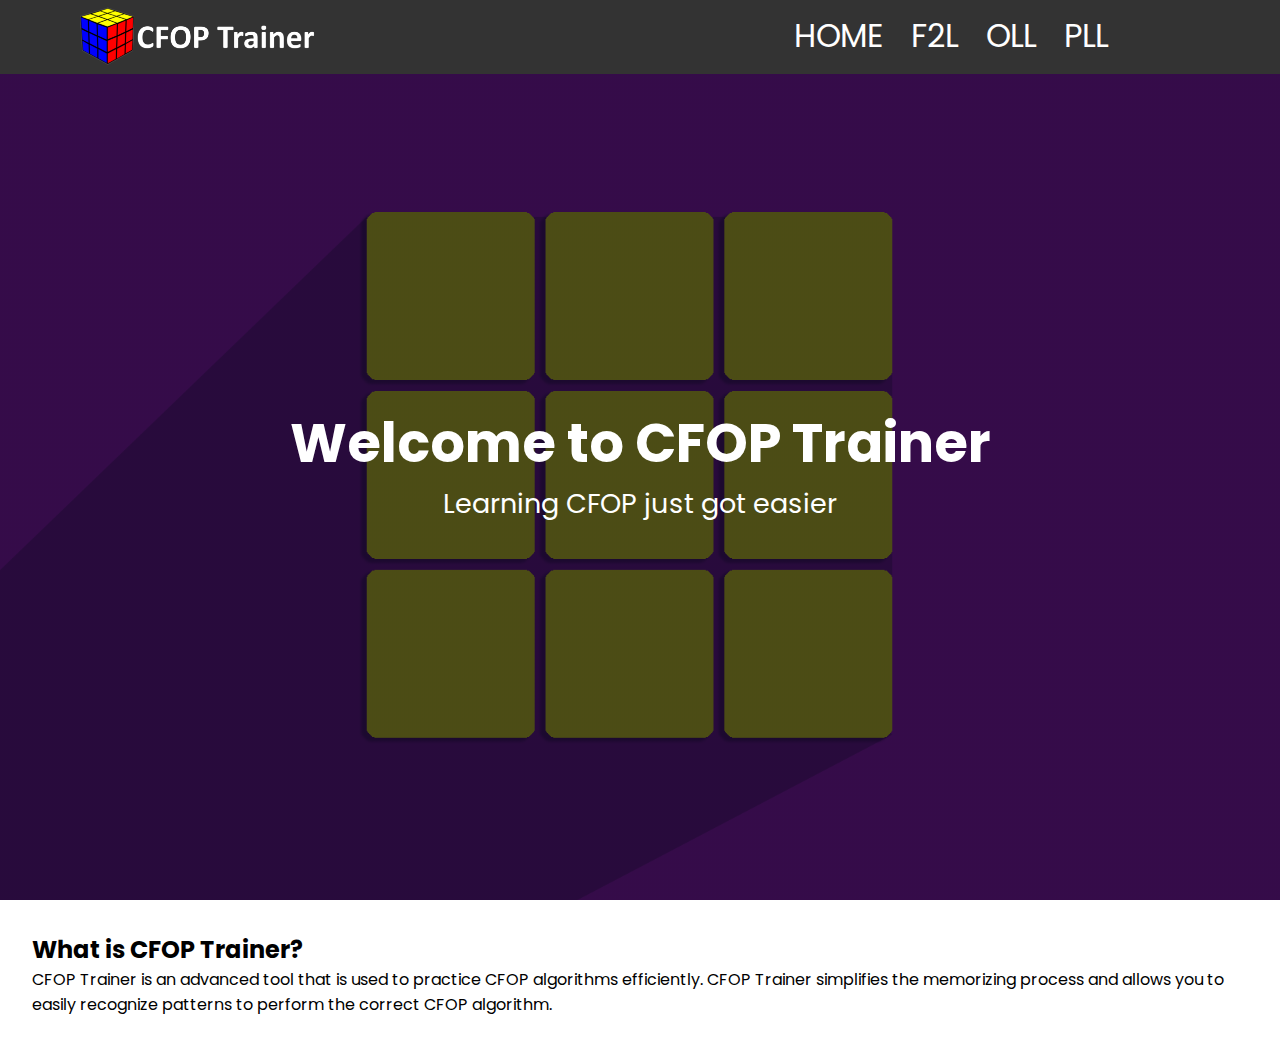
==== index.html @ bb2bc138 "initialcommit" ====
<!DOCTYPE html>
<html lang="en">
    <head>
        <meta charset="UTF-8">
        <meta http-equiv="X-UA-Compatible" content="IE=edge">
        <meta name="viewport" content="width=device-width, initial-scale=1.0">
        <link rel="stylesheet" href="styles.css">
        <link rel="preconnect" href="https://fonts.googleapis.com">
        <link rel="preconnect" href="https://fonts.gstatic.com" crossorigin>
        <link href="https://fonts.googleapis.com/css2?family=Poppins:ital,wght@0,200;0,400;0,600;0,700;1,100&display=swap" rel="stylesheet">
        <title>CFOP Trainer</title>
    </head>
    <body>
        <section class="header">
            <nav>
                <a href="index.html"><img src="images/cfopLogo.png"></a>
                <div class="nav-links">
                    <ul class="navigation">
                        <li><a href="index.html">HOME</a></li>
                        <li><a href="F2L.html">F2L</a></li>
                        <li><a href="OLL.html">OLL</a></li>
                        <li><a href="PLL.html">PLL</a></li>
                    </ul> 
                </div>
            </nav>
        </section>
        <main>
            <div class="title">
                <div class="homeTitle">
                    <h1>Welcome to CFOP Trainer</h1>
                    <p>Learning CFOP just got easier</p>
                </div>
            </div>
            <div class="infoHome">
                <h2>What is CFOP Trainer?</h2>
                <p>
                    CFOP Trainer is an advanced tool that is used to practice CFOP algorithms efficiently. CFOP Trainer simplifies the memorizing process and allows you to easily recognize patterns to perform the correct CFOP algorithm.
                </p>
            </div>
        </main>
    </body>
</html>
---- styles.css ----
* {
    margin: 0;
    padding: 0;
    font-family: 'Poppins', sans-serif;
}
main {
    padding-top: 7.5vh;
}
.title {
    height: 92.5vh;
    width: 100%;
    background-image: linear-gradient(rgba(4,9,30,0.7),rgba(4,9,30,0.7)),url(images/cfopHome.png);
    background-position: center;
    background-size: cover;
}
/*
.homeTitle {
    top: 50%;
    left: 50%;
    transform: translate(-50%,-50%);
    position: absolute;
    color: white;
    text-align: center;
}
*/
.homeTitle {
    padding: 37.25vh 0;
    color: white;
    text-align: center;
}
.homeTitle h1 {
    font-size: 6vh;
}
.homeTitle p {
    font-size: 3vh;
}
.heading {
    color: black;
    text-align: center;
    padding: 2em;
}

.stepHeading {
    color: black;
    text-align: center;
    padding: 2em;
}

.body {
    color: black;
    text-align: center;
    padding-left: 10em;
    padding-right: 10em;
}
nav {
    display: flex;
    justify-content: space-between;
    align-items: center;
    background-color: #333;
    position: fixed;
    width: 100%;
    overflow: hidden;
}
nav img {
    width: 15em;
    margin-left: 5em;
}
.nav-links {
    flex: 1;
    text-align: right;
    margin-right: 10em;
}
.nav-links ul li {
    list-style: none;
    display: inline-block;
    padding: 8px 12px;
}
.nav-links ul li a {
    color: #fff;
    text-decoration: none;
    font-size: 2em;
}
.nav-links ul li::after {
    content: '';
    width: 0%;
    height: 2px;
    background: #f44336;
    display: block;
    margin: auto;
    transition: 0.5s;
}
.nav-links ul li:hover::after{
    width: 100%;
}
.infoHome { 
    margin: 2em;
}
/*
.navigation {
    list-style-type: none;
    margin: 0;
    padding: 0;
    overflow: hidden;
    background-color: #333;
    position: fixed;
    top: 0;
    width: 100%;
}

.navigation li {
    float: left;
}

.navigation li a {
    display: block;
    color: white;
    text-align: center;
    padding: 1em 1em;
    text-decoration: none;
}

.navigation li a:hover {
    background-color: #111;
}
*/
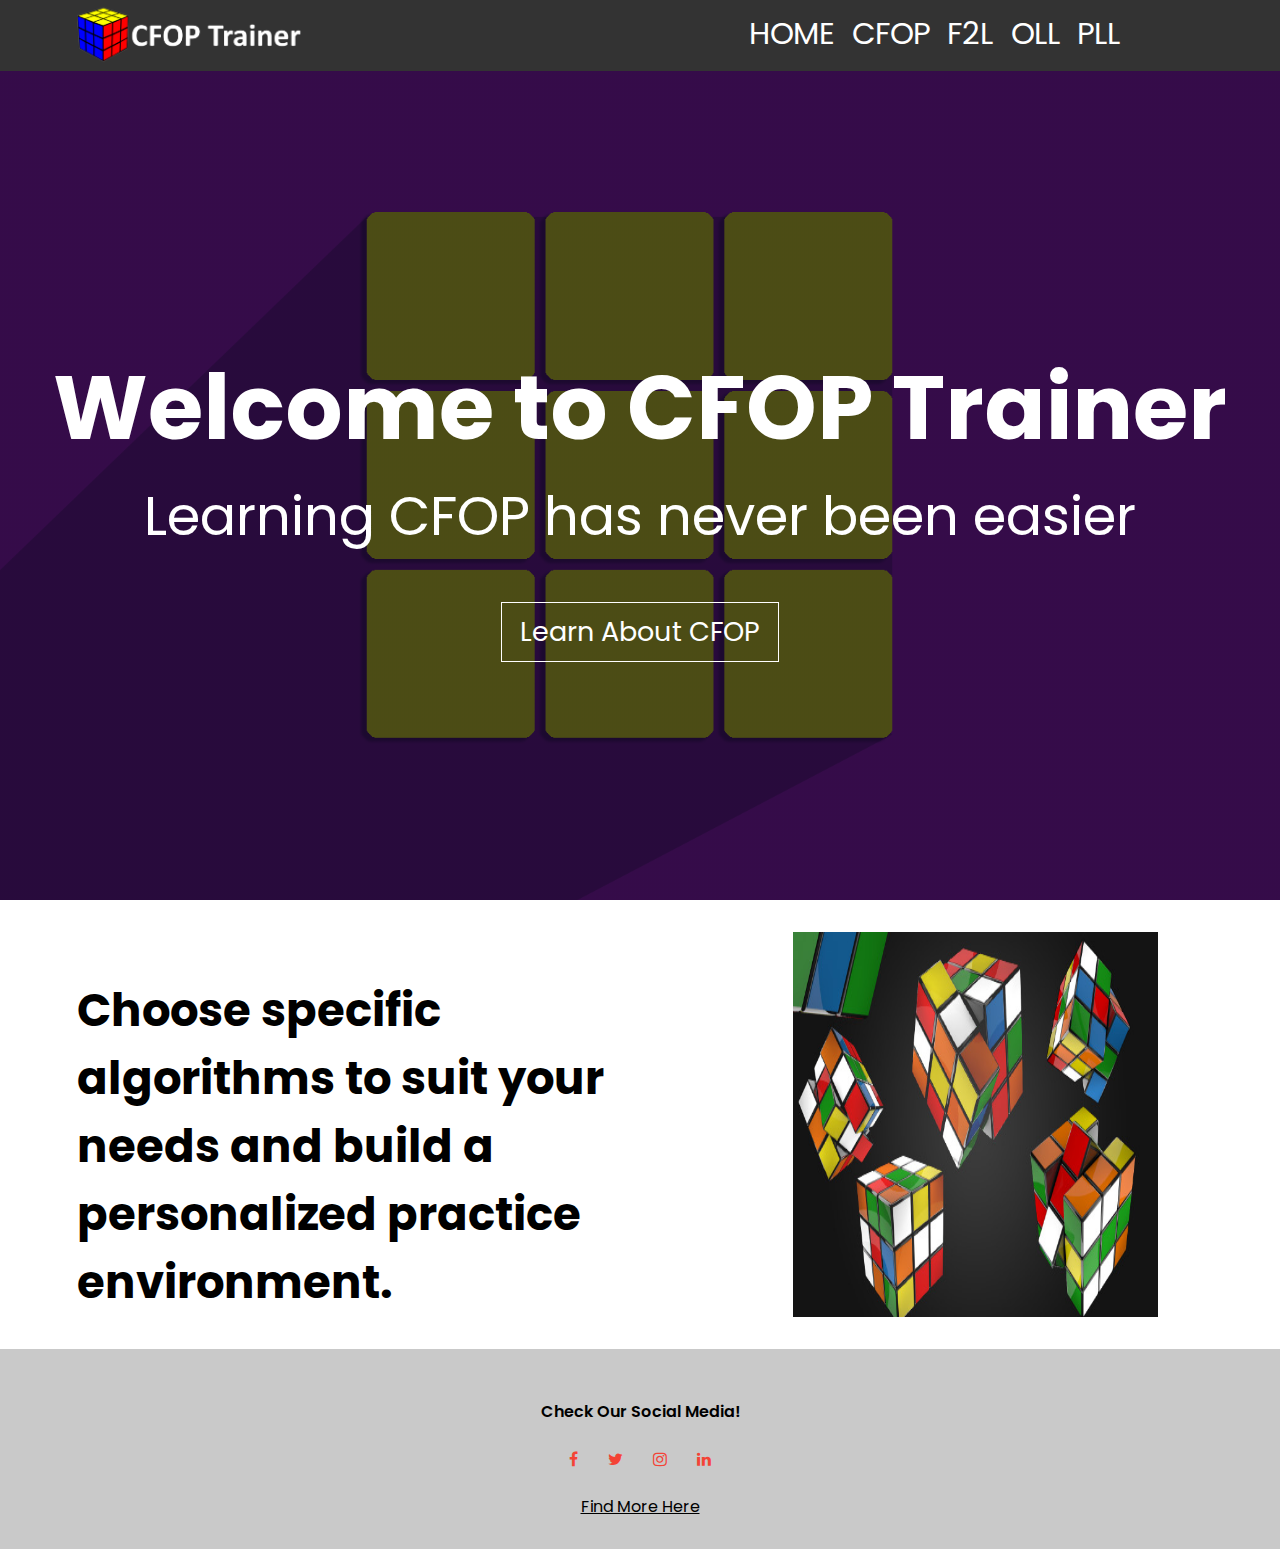
==== commit 2a4f55a9: "updated f2l capabilties" ====
--- a/index.html
+++ b/index.html
@@ -8,35 +8,52 @@
         <link rel="preconnect" href="https://fonts.googleapis.com">
         <link rel="preconnect" href="https://fonts.gstatic.com" crossorigin>
         <link href="https://fonts.googleapis.com/css2?family=Poppins:ital,wght@0,200;0,400;0,600;0,700;1,100&display=swap" rel="stylesheet">
+        <link rel="stylesheet" href="https://cdnjs.cloudflare.com/ajax/libs/font-awesome/4.7.0/css/font-awesome.min.css">
         <title>CFOP Trainer</title>
+        <link rel="icon" href="https://i.pinimg.com/originals/e9/ea/11/e9ea1149359a3d087f5bd946372ab840.png">
+        <script defer src="code.js"></script>
     </head>
     <body>
-        <section class="header">
+        <header class="header">
             <nav>
                 <a href="index.html"><img src="images/cfopLogo.png"></a>
                 <div class="nav-links">
                     <ul class="navigation">
                         <li><a href="index.html">HOME</a></li>
+                        <li><a href="CFOP.html">CFOP</a></li>
                         <li><a href="F2L.html">F2L</a></li>
                         <li><a href="OLL.html">OLL</a></li>
                         <li><a href="PLL.html">PLL</a></li>
                     </ul> 
                 </div>
             </nav>
-        </section>
+        </header>
         <main>
             <div class="title">
                 <div class="homeTitle">
                     <h1>Welcome to CFOP Trainer</h1>
-                    <p>Learning CFOP just got easier</p>
+                    <p>Learning CFOP has never been easier</p>
+                    <a href="CFOP.html" class="learn-btn">Learn About CFOP</a>
                 </div>
             </div>
             <div class="infoHome">
-                <h2>What is CFOP Trainer?</h2>
-                <p>
-                    CFOP Trainer is an advanced tool that is used to practice CFOP algorithms efficiently. CFOP Trainer simplifies the memorizing process and allows you to easily recognize patterns to perform the correct CFOP algorithm.
-                </p>
+                <div>
+                    <p>
+                        Choose specific algorithms to suit your needs and build a personalized practice environment.
+                    </p>
+                </div>
+                <img src="images/cubeTransition.jpg" class="infoImg">
             </div>
         </main>
+        <footer class="footer">
+            <h4>Check Our Social Media!</h4>
+            <div class="icons">
+                <i class="fa fa-facebook"></i>
+                <i class="fa fa-twitter"></i>
+                <i class="fa fa-instagram"></i>
+                <i class="fa fa-linkedin"></i>
+            </div>
+            <a href="https://noahtylee.github.io/" target=”_blank”>Find More Here</a>
+        </footer>
     </body>
 </html>--- a/styles.css
+++ b/styles.css
@@ -2,6 +2,10 @@
     margin: 0;
     padding: 0;
     font-family: 'Poppins', sans-serif;
+}
+img {
+    width: 100%;
+    height: auto;
 }
 main {
     padding-top: 7.5vh;
@@ -24,16 +28,197 @@
 }
 */
 .homeTitle {
-    padding: 37.25vh 0;
+    padding: 30.25vh 0;
     color: white;
     text-align: center;
 }
 .homeTitle h1 {
+    font-size: 10vh;
+}
+.homeTitle p {
     font-size: 6vh;
 }
-.homeTitle p {
+.infoLearn { 
+    height: 92.5vh;
+    width: 100%;
+    background-image: linear-gradient(rgba(4,9,30,0.7),rgba(4,9,30,0.7)),url(images/cfopLearn.png);
+    background-position: center;
+    background-size: cover;
+}
+.headingLearn {
+    padding: 30.25vh 0;
+    color: white;
+    text-align: center;
+}
+.headingLearn h1 {
+    font-size: 10vh;
+}
+.headingLearn p {
+    font-size: 4vh;
+    margin: 0 20vh;
+}
+.stepsIntro {
+    text-align: center;
+    padding: 10vh;
+}
+.stepsIntro h2 {
+    font-size: 6vh;
+}
+.stepsIntro p {
     font-size: 3vh;
 }
+.steps {
+    display: grid;
+    grid-gap: 10vh;
+    grid-template-areas:
+        "cross f2l"
+        "oll pll";
+}
+.steps > button {
+    border-radius: 2vh;
+    border: 2px solid #000000;
+}
+.stepsCross {
+    color: white;
+    background-image: linear-gradient(rgba(4,9,30,0.7),rgba(4,9,30,0.7)),url(images/cfopCross.png);
+    background-position: center;
+    background-size: 100%;
+    padding: 10vh 0;
+    margin-left: 10vh;
+    text-align: center;
+    font-size: 10vh;
+    cursor: pointer;
+}
+.stepsF2l {
+    color: white;
+    background-image: linear-gradient(rgba(4,9,30,0.7),rgba(4,9,30,0.7)),url(images/cfopF2L.png);
+    background-position: center;
+    background-size: 100%;
+    padding: 10vh 9vh;
+    margin-right: 10vh;
+    text-align: center;
+    font-size: 10vh;
+    cursor: pointer;
+}
+.stepsOll {
+    color: white;
+    background-image: linear-gradient(rgba(4,9,30,0.7),rgba(4,9,30,0.7)),url(images/cfopOLL.png);
+    background-position: center;
+    background-size: 100%;
+    padding: 10vh 0;
+    margin-left: 10vh;
+    margin-bottom: 10vh;
+    text-align: center;
+    font-size: 10vh;
+    cursor: pointer;
+}
+.stepsPll {
+    color: white;
+    background-image: linear-gradient(rgba(4,9,30,0.7),rgba(4,9,30,0.7)),url(images/cfopPLL.png);
+    background-position: center;
+    background-size: 100%;
+    padding: 10vh 0;
+    margin-right: 10vh;
+    margin-bottom: 10vh;
+    text-align: center;
+    font-size: 10vh;
+    cursor: pointer;
+}
+.popup {
+    position: fixed;
+    top: 50%;
+    left: 50%;
+    transform: translate(-50%, -50%) scale(0);
+    transition: 200ms ease-in-out;
+    border: none;
+    z-index: 10;
+    background-color: white;
+    width: 500px;
+    max-width: 80%;
+    box-shadow: 5px 5px;
+}
+.popup.active {
+    transform: translate(-50%, -50%) scale(1);
+}
+.popupHeader {
+    padding: 10px 15px;
+    display: flex;
+    justify-content: space-between;
+    align-items: center;
+    border-bottom: 1px solid black;
+}
+.popupHeader .popupTitle {
+    font-size: 1.25rem;
+    font-weight: bold;
+}
+.popupHeader .popupClose {
+    cursor: pointer;
+    border: none;
+    outline: none;
+    background: none;
+    font-size: 1.25rem;
+    font-weight: bold;
+}
+.popupContent {
+    padding: 10px 15px;
+}
+#overlay {
+    position: fixed;
+    opacity: 0;
+    top: 0;
+    left: 0;
+    right: 0;
+    bottom: 0;
+    background-color: rgba(0,0,0,0.5);
+    pointer-events: none;
+}
+#overlay.active {
+    opacity: 1;
+    pointer-events: all;
+}
+/*
+.popup .overlay {
+    position: fixed;
+    top: 0px;
+    left: 0px;
+    width: 100vw;
+    height: 100vh;
+    background: rgba(0, 0, 0, 0, 0.7);
+    z-index: 1;
+}
+.popup .content {
+    position: absolute;
+    top: 50%;
+    left: 50%;
+    transform: translate(-50%,-50%) scale(0);
+    background: #fff;
+    width: 450px;
+    height: 220px;
+    z-index: 2;
+    text-align: center;
+    padding: 20px;
+    box-sizing: border-box;
+}
+.popup .close-btn {
+    position: absolute;
+    right: 20px;
+    top: 20px;
+    width: 30px;
+    height: 30px;
+    background: #222;
+    color: #fff;
+    text-align: center;
+    border-radius: 50%;
+}
+.popup.active .overlay {
+    display: block;
+}
+.popup.active .content {
+    transition: all 399ms ease-in-out;
+    transform: translate(-50%,-50%) scale(1);
+}
+*/
+/*
 .heading {
     color: black;
     text-align: center;
@@ -52,6 +237,7 @@
     padding-left: 10em;
     padding-right: 10em;
 }
+*/
 nav {
     display: flex;
     justify-content: space-between;
@@ -60,25 +246,26 @@
     position: fixed;
     width: 100%;
     overflow: hidden;
+    z-index: 20;
 }
 nav img {
-    width: 15em;
-    margin-left: 5em;
+    width: 25.5vh;
+    margin-left: 8.5vh;
 }
 .nav-links {
     flex: 1;
     text-align: right;
-    margin-right: 10em;
+    margin-right: 17vh;
 }
 .nav-links ul li {
     list-style: none;
     display: inline-block;
-    padding: 8px 12px;
+    padding: 0.5vh 0.75vh;
 }
 .nav-links ul li a {
     color: #fff;
     text-decoration: none;
-    font-size: 2em;
+    font-size: 3.4vh;
 }
 .nav-links ul li::after {
     content: '';
@@ -92,8 +279,162 @@
 .nav-links ul li:hover::after{
     width: 100%;
 }
+.learn-btn {
+    display: inline-block;
+    text-decoration: none;
+    color: #fff;
+    border: 1px solid #fff;
+    padding: 1vh 2vh;
+    font-size: 3vh;
+    background: transparent;
+    position: relative;
+    cursor: pointer;
+    margin-top: 5vh;
+}
+.learn-btn:hover {
+    border: 1px solid #f44336;
+    background: #f44336;
+    transition: 1s;
+}
 .infoHome { 
-    margin: 2em;
+    padding: 2em;
+    display: flex;
+}
+.infoHome p {
+    font-size: 5vh;
+    font-weight: 700;
+    margin-left: 5vh;
+    margin-top: 5vh;
+}
+.infoImg {
+    width: 30%;
+    height: auto;
+    margin: 0 10vh;
+}
+.steps button:hover {
+    transform: scale(1.2) perspective(1px);
+    transition: 0.5s;
+}
+.f2lHeading {
+    font-size: 4vh;
+    text-align: center;
+}
+.footer {
+    width: 100%;
+    text-align: center;
+    padding: 30px 0;
+    background-color: #c9c9c9;
+}
+.footer h4 {
+    margin-bottom: 1vh;
+    margin-top: 20px;
+    font-weight: 600;
+}
+.footer a {
+    color: black;
+}
+.icons .fa {
+    color: #f44336;
+    margin: 0 13px;
+    cursor: pointer;
+    padding: 18px 0;
+    margin-bottom: 1vh;
+}
+.f2lPanels {
+    width: 100%;
+    display: grid;
+    grid-template-columns: 1fr 2.5fr 1fr;
+}
+.leftPanelF2l button {
+    text-decoration: none;
+    color: black;
+    border: 0.5vh solid black;
+    border-radius: 2vh;
+    font-size: 3vh;
+    background: #00ffbb;
+    position: relative;
+    cursor: pointer;
+    padding: 1vh;
+    margin: 5vh;
+}
+.leftPanelF2l input {
+    margin: 2vh 5vh;
+}
+.leftPanelF2l label {
+    font-size: 1.5vw;
+}
+.centerPanelF2l {
+    border-right: 2px solid black;
+    border-left: 2px solid black;
+    height: 80.2vh;
+}
+#tempCentral {
+    display: block;
+    text-align: center;
+    font-size: 10vh;
+    margin: 0 10vh;
+    color: red;
+}
+#centralDisplay {
+    display: none;
+}
+.centerPanelF2l h2 {
+    text-align: center;
+}
+.centerPanelF2l img {
+    display: block;
+    width: auto;
+    height: 40vh;
+    margin-left: auto;
+    margin-right: auto;
+    margin-top: 1vh;
+    margin-bottom: 0;
+}
+.timerPosition {
+    display: grid;
+    grid-template-columns: 20% 60% 20%;
+}
+.timerF2l {
+    font-size: 10vh;
+    font-weight: 600;
+    text-align: center;
+    margin-bottom: 1vh;
+    display: grid;
+    grid-template-columns: 0.5fr 0.5fr 0.5fr 0.5fr 0.5fr;
+}
+#nextCase {
+    display: block;
+    text-decoration: none;
+    color: black;
+    border: 0.5vh solid black;
+    border-radius: 1vh;
+    font-size: 2.5vh;
+    background: #00ffbb;
+    position: relative;
+    cursor: pointer;
+    margin: 0 auto;
+    padding: 1%;
+}
+#solutionsF2l {
+    display: none;
+    text-align: center;
+    font-size: 3vh;
+    margin-top: 3vh;
+}
+#statsF2l {
+    text-decoration: none;
+    color: black;
+    border: 0.5vh solid black;
+    border-radius: 1vh;
+    font-size: 2.5vh;
+    background: #00ffbb;
+    position: relative;
+    cursor: pointer;
+    padding: 0.5vh;
+    margin: 1vh 0;
+}
+.rightPanelF2l th {
+    border:1px solid black;
 }
 /*
 .navigation {
@@ -122,4 +463,176 @@
 .navigation li a:hover {
     background-color: #111;
 }
-*/+*/
+
+
+.casesDisplay {
+    display: none;
+}
+.caseSelectF2l img{
+    display: block;
+    border: 1px solid;
+    border-radius: 25px;
+    margin-left: auto;
+    margin-right: auto;
+    width: 1fr;
+    height: 1fr;
+    z-index: -10;
+}
+:checked+.caseSelectF2l img {
+    transform: scale(0.9);
+    box-shadow: 0 0 5px #333;
+    z-index: -1;
+    border: 5px solid;
+    border-color: #ff3c00;
+    margin-top: -4px;
+    margin-bottom: -4px;
+  }
+
+.cases {
+    position: fixed;
+    top: 50%;
+    left: 50%;
+    transform: translate(-50%, -50%) scale(0);
+    transition: 200ms ease-in-out;
+    border: none;
+    z-index: 10;
+    background-color: white;
+    width: 80%;
+    max-width: 80%;
+    box-shadow: 5px 5px;
+    max-height: 80%;
+    overflow: auto;
+}
+.cases.active {
+    transform: translate(-50%, -50%) scale(1);
+}
+.casesHeader {
+    width: 100%;
+    padding: 0px 1%;
+    margin: 0;
+    display: flex;
+    justify-content: space-between;
+    align-items: center;
+    border-bottom: 1px solid black;
+}
+.casesHeader .casesTitle {
+    font-size: 1.25rem;
+    font-weight: bold;
+}
+.casesHeader .casesClose {
+    cursor: pointer;
+    border: none;
+    outline: none;
+    background: none;
+    font-size: 1.25rem;
+    font-weight: bold;
+}
+.casesContent {
+    padding-top: 15px;
+    width: 100%;
+    padding-bottom: 15px;
+    padding-left: 10px;
+    padding-right: 10px;
+    display: grid;
+    grid-template-columns: 10% 10% 10% 10% 10% 10% 10% 10% 10%;
+    grid-gap: 1.25%;
+    z-index: -9;
+    height: 100%;
+}
+#randomizeF2l {
+    display: none;
+}
+#showSolutionsF2l {
+    display: none;
+}
+#nextCaseF2l {
+    display: none;
+}
+.options h2 {
+    border: 0.5vh solid;
+    border-radius: 25px;
+    margin: 0 1vh;
+    height: 0.5fr;
+    text-align: center;
+    background-color: #b5b5b5;
+    user-select: none;
+}
+:checked+.options h2 {
+    transform: scale(0.9);
+    box-shadow: 0 0 5px #333;
+    z-index: -1;
+    border: 5px solid;
+    border-color: #ff3c00;
+    background-color: yellow;
+    margin: 0px;
+  }
+#times {
+    width: 100%;
+}
+.stats {
+    position: fixed;
+    top: 50%;
+    left: 50%;
+    transform: translate(-50%, -50%) scale(0);
+    transition: 200ms ease-in-out;
+    border: none;
+    z-index: 10;
+    background-color: white;
+    width: auto;
+    box-shadow: 5px 5px;
+    height: auto;
+}
+.stats.active {
+    transform: translate(-50%, -50%) scale(1);
+}
+.statsHeader {
+    padding: 10px 15px;
+    display: flex;
+    justify-content: space-between;
+    align-items: center;
+    border-bottom: 1px solid black;
+}
+.statsHeader .statsTitle {
+    font-size: 1.25rem;
+    font-weight: bold;
+}
+.statsHeader .statsClose {
+    cursor: pointer;
+    border: none;
+    outline: none;
+    background: none;
+    font-size: 1.25rem;
+    font-weight: bold;
+}
+.statsContent {
+    padding: 10px 15px;
+}
+#overlayStats {
+    position: fixed;
+    opacity: 0;
+    top: 0;
+    left: 0;
+    right: 0;
+    bottom: 0;
+    background-color: rgba(0,0,0,0.5);
+    pointer-events: none;
+}
+#overlayStats.active {
+    opacity: 1;
+    pointer-events: all;
+}
+#statsRow1 {
+    display: inline-block;
+    vertical-align: top;
+}
+#statsRow1 p {
+    margin: 1vh;
+}
+#statsRow2 {
+    display: inline-block;
+    vertical-align: top;
+}
+#statsRow2 p {
+    margin: 1vh;
+}